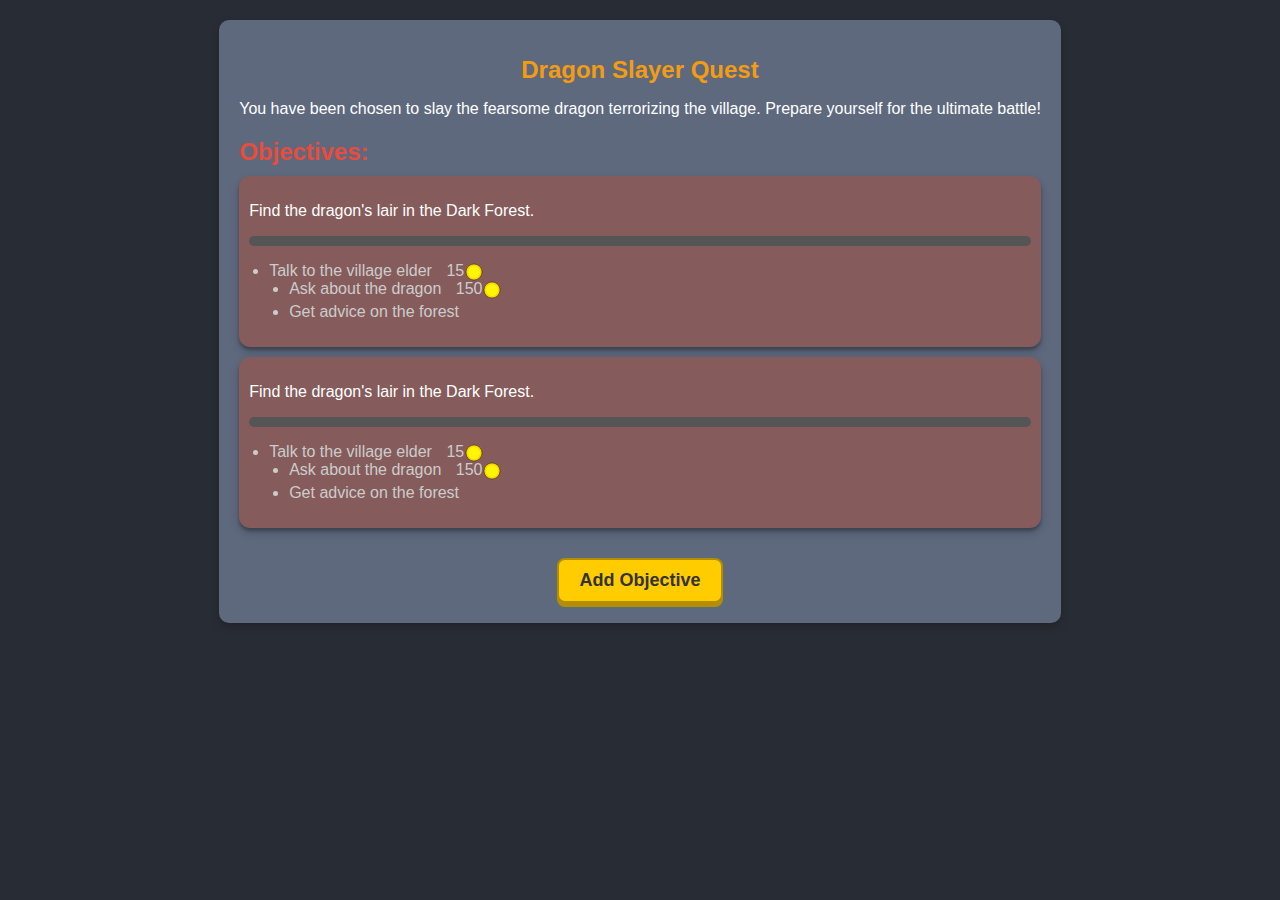
==== index2.html @ 264eb8a0 "partial working add step and sub step in edit mode" ====
<!DOCTYPE html>
<html lang="en">

<head>
  <meta charset="UTF-8">
  <meta name="viewport" content="width=device-width, initial-scale=1.0">
  <title>Game Quest Interface with Progress Bars</title>
  <link rel="stylesheet" href="styles.css">
</head>

<body>
  <div class="quest-container">
    <h1 class="quest-title">Dragon Slayer Quest</h1>
    <p class="quest-description">You have been chosen to slay the fearsome dragon terrorizing the village. Prepare
      yourself for the ultimate battle!</p>

    <div class="objectives">
      <h2>Objectives:</h2>
      <!-- Example HTML snippet for an objective with buttons to add steps and sub-steps -->
      <div class="objective" data-id="1">
        <p class="objective_text" contenteditable="false">Find the dragon's lair in the Dark Forest.</p>
        <div class="menu_container">
          <div class="menu_action">
            <img src="images/hide.svg" alt="Hide" />
            <img src="images/edit.svg" alt="Edit" class="edit-button"/>
            <img src="images/delete.svg" alt="Delete" />
            <img class="drag" src="images/drag.svg" alt="Drag" draggable="false"/>
          </div>
        </div>
        <div class="progress-bar">
          <div class="progress" style="width: 0%;"></div>
        </div>
        <ul class="steps">
          <li class="step" data-id="1-1">
            <span class="step_text" contenteditable="false">Talk to the village elder</span>
            <span class="coin"><span class="coin_number" contenteditable="false">15</span><img class="coin_img" src="images/coin.svg"></span>
            <ul class="sub-steps">
              <li class="sub-step" data-id="1-1-1">
                <span class="sub-step_text" contenteditable="false">Ask about the dragon</span>
                <span class="coin"><span class="coin_number" contenteditable="false">150</span><img class="coin_img" src="images/coin.svg"></span>
              </li>
              <li class="sub-step" data-id="1-1-2">
                <span class="sub-step_text" contenteditable="false">Get advice on the forest</span>
              </li>
            </ul>
            <button class="add-sub-step-button">Add Sub-Step</button>
          </li>
        </ul>
        <button class="add-step-button">Add Step</button>
      </div>
      
      <div class="objective" data-id="1">
        <p class="objective_text" contenteditable="false">Find the dragon's lair in the Dark Forest.</p>
        <div class="menu_container">
          <div class="menu_action">
            <img src="images/hide.svg" alt="Hide" />
            <img src="images/edit.svg" alt="Edit" class="edit-button"/>
            <img src="images/delete.svg" alt="Delete" />
            <img class="drag" src="images/drag.svg" alt="Drag" draggable="false"/>
          </div>
        </div>
        <div class="progress-bar">
          <div class="progress" style="width: 0%;"></div>
        </div>
        <ul class="steps">
          <li class="step" data-id="1-1">
            <span class="step_text" contenteditable="false">Talk to the village elder</span>
            <span class="coin"><span class="coin_number" contenteditable="false">15</span><img class="coin_img" src="images/coin.svg"></span>
            <ul class="sub-steps">
              <li class="sub-step" data-id="1-1-1">
                <span class="sub-step_text" contenteditable="false">Ask about the dragon</span>
                <span class="coin"><span class="coin_number" contenteditable="false">150</span><img class="coin_img" src="images/coin.svg"></span>
              </li>
              <li class="sub-step" data-id="1-1-2">
                <span class="sub-step_text" contenteditable="false">Get advice on the forest</span>
              </li>
            </ul>
            <button class="add-sub-step-button">Add Sub-Step</button>
          </li>
        </ul>
        <button class="add-step-button">Add Step</button>
      </div>


      <!-- Additional objectives here -->

    </div>

    <button class="add-objective-button gamify-button">Add Objective</button>

  </div>

  <script src="scripts/menu_action.js"></script>
  <script src="scripts/script.js"></script>
</body>

</html>
---- styles.css ----
html, body {
    height: 100%;
    margin: 0;
    overflow: auto; /* Allow the body to scroll if content overflows */
}

body {
    font-family: Arial, sans-serif;
    background-color: #282c34;
    color: #ffffff;
    display: flex;
    justify-content: center;
    align-items: flex-start; /* Align items at the top */
    min-height: 100vh; /* Ensure the body covers the full viewport height */
}

.quest-container {
    background-color: #5e697e;
    border-radius: 10px;
    box-shadow: 0 4px 8px rgba(0, 0, 0, 0.2);
/*    width: 400px;*/
    padding: 20px;
    text-align: center;
    box-sizing: border-box; /* Include padding in the total width/height */
    margin: 20px; /* Add some margin to prevent content from touching edges */
}

.quest-title {
    color: #f39c12;
    font-size: 24px;
    margin-bottom: 10px;
}

.quest-description {
    font-size: 16px;
    margin-bottom: 20px;
}

.objectives {
    text-align: left;
    margin-bottom: 20px;
    position: relative;
    /*align-items: center;
    justify-content: center;
    flex-direction: column;*/
}

.objectives h2 {
    color: #e74c3c;
    margin-bottom: 10px;

}


.objective {
    margin-bottom: 20px;

}


.objective {
    box-sizing: border-box;
/*    display: flex;*/
    align-items: center;
    justify-content: center;
    position: relative;
    background: #855c5b;
    border-radius: 3mm;
    margin: 10px 0;
    cursor: grab;
    box-shadow: rgba(0, 0, 0, 0.19) 0px 5px 10px,
      rgba(0, 0, 0, 0.23) 0px 3px 3px;
    transition: margin 0.25s;
    padding:10px;
}

.objective p {
    font-size: 16px;
    color: #ffffff;
}

.menu_action {
    position: absolute;
    top: 5px;
    right: 3px;
    color: rgb(180, 180, 180);
}



.objective.dragging {
    position: absolute;
    left: 50%;
    width: 100%;
    transform: translate(-50%, 0) scale(1.15);
    pointer-events: none;
    z-index: 1000;
}

.drag {
  pointer-events: auto; /* Allows interaction */
  user-select: none; /* Prevents text selection */
  cursor: grab; /* Indicates draggable area */
}

.dragging {
  cursor: grabbing; /* Indicates active dragging */
}


.insert-animation {
    animation: scaleit 0.1s ease-in-out;
}
@keyframes scaleit {
    from {
      transform: translate(-50%, 0) scale(1);
    }
}
.objective.dragging p {
    color: rgb(218, 83, 80);
}
.objective.dragging span {
    color: rgb(214, 104, 103);
}



p, li {
    word-wrap: break-word;
}

.progress-bar {
    background-color: #555;
    border-radius: 5px;
    overflow: hidden;
    height: 10px;
    margin: 5px 0 10px 0;
}

.progress {
    background-color: #27ae60;
    height: 100%;
    width: 0%;
    transition: width 0.3s;
}

.objectives ul {
    list-style-type: disc;
    padding-left: 20px;
    color: #ccc;
}

.objectives li {
    margin-bottom: 5px;
    cursor: pointer; /* Indicate that the item is clickable */
}
/* 
.add-quest-button {
    background-color: #27ae60;
    color: white;
    padding: 10px 20px;
    border: none;
    border-radius: 5px;
    cursor: pointer;
    font-size: 16px;
}

.add-quest-button:hover {
    background-color: #2ecc71;
} */

.dragging {
    opacity: 0.5;
}



.coin{
  margin-left:10px;
}

.coin_img {
  position:absolute;
  width: 20px;
  height: 20px;
}

/* Gamified Button Styles */
/* .add-objective-button,
.add-step-button,
.add-substep-button {
    background-color: #f39c12;
    color: #fff;
    padding: 10px 20px;
    border: none;
    border-radius: 20px;
    cursor: pointer;
    font-size: 16px;
    box-shadow: 0 4px 6px rgba(0, 0, 0, 0.1);
    transition: transform 0.2s, background-color 0.2s;
    display: flex;
    align-items: center;
    justify-content: center;
}

.add-objective-button:hover,
.add-step-button:hover,
.add-substep-button:hover {
    background-color: #e67e22;
    transform: scale(1.05);
}

.add-objective-button:active,
.add-step-button:active,
.add-substep-button:active {
    background-color: #d35400;
    transform: scale(1);
} */

.button-icon {
    margin-right: 8px;
    font-size: 20px;
    vertical-align: middle;
}

.gamify-button {
  background-color: #ffcc00; /* Bright, eye-catching yellow */
  color: #333; /* Dark text color for contrast */
  padding: 10px 20px;
  border: 2px solid #b38f00; /* Slightly darker border */
  border-radius: 8px;
  cursor: pointer;
  font-size: 18px;
  font-weight: bold;
  box-shadow: 0 4px #b38f00; /* 3D effect with shadow */
  transition: transform 0.2s, box-shadow 0.2s;
  margin-top: 10px; /* Add some space above the button */
}

.gamify-button:hover {
  transform: translateY(-3px); /* Lift button on hover */
  box-shadow: 0 8px #b38f00; /* Increase shadow size */
}

.gamify-button:active {
  transform: translateY(2px); /* Press down effect */
  box-shadow: 0 2px #b38f00; /* Reduce shadow */
}

.menu_container {
  position: absolute; /* Position the menu inside the objective */
  top: 10px; /* Distance from the top edge */
  right: 10px; /* Distance from the right edge */
}

.menu_action {
  display: flex;
  align-items: center;
  gap: 8px; /* Space between icons */
  background-color: rgba(255, 255, 255, 0.8); /* Semi-transparent background */
  border-radius: 4px; /* Rounded corners */
  padding: 4px;
  box-shadow: 0 2px 5px rgba(0, 0, 0, 0.3); /* Shadow for depth */
  opacity: 0; /* Hide menu initially */
  transform: translateX(100%); /* Initially hide menu outside view */
  transition: opacity 0.3s, transform 0.3s; /* Smooth transitions */
}

.objective:hover .menu_action {
  opacity: 1; /* Show the menu on hover */
  transform: translateX(0); /* Slide menu into view */
}

.menu_action img {
    width: 24px; /* Size of the icons */
    height: 24px; /* Size of the icons */
    cursor: pointer;
    transition: transform 0.3s, opacity 0.3s; /* Smooth transition for hover effects */

}

.menu_action img:hover {
    transform: scale(1.1); /* Slightly enlarge icon on hover */
    opacity: 0.8; /* Slightly fade icon on hover */
}

.menu_action img:active {
    transform: scale(0.9); /* Slightly shrink icon when clicked */
}

.editable {
  outline: 1px solid #27ae60; /* Outline for editable areas */
  background-color: #444; /* Background color for editing */
  color: #fff; /* Text color for editing */
  padding: 5px; /* Padding for better visibility */
  border-radius: 3px; /* Rounded corners */
}

span[contenteditable="true"] {
  border: 1px dashed #27ae60; /* Dashed border for editable areas */
  padding: 2px 5px;
  border-radius: 3px;
  cursor: text; /* Cursor indicating text input */
}

span[contenteditable="true"]:focus {
  background-color: #555; /* Darker background when focused */
}


.add-step-button,
.add-sub-step-button {
    background-color: #f39c12;
    color: #fff;
    padding: 5px 10px;
    border: none;
    border-radius: 5px;
    cursor: pointer;
    font-size: 14px;
    margin-top: 10px;
}

.add-step-button:hover,
.add-sub-step-button:hover {
    background-color: #e67e22;
}

.add-step-button:active,
.add-sub-step-button:active {
    background-color: #d35400;
}

/* Initially hide the buttons */
.add-step-button,
.add-sub-step-button {
    display: none;
}

/* Show buttons when in edit mode */
.edit-mode .add-step-button,
.edit-mode .add-sub-step-button {
    display: block;
}

/* Make text fields editable in edit mode */
.edit-mode .objective_text,
.edit-mode .step_text,
.edit-mode .sub-step_text,
.edit-mode .coin_number {
    contenteditable: true;
}
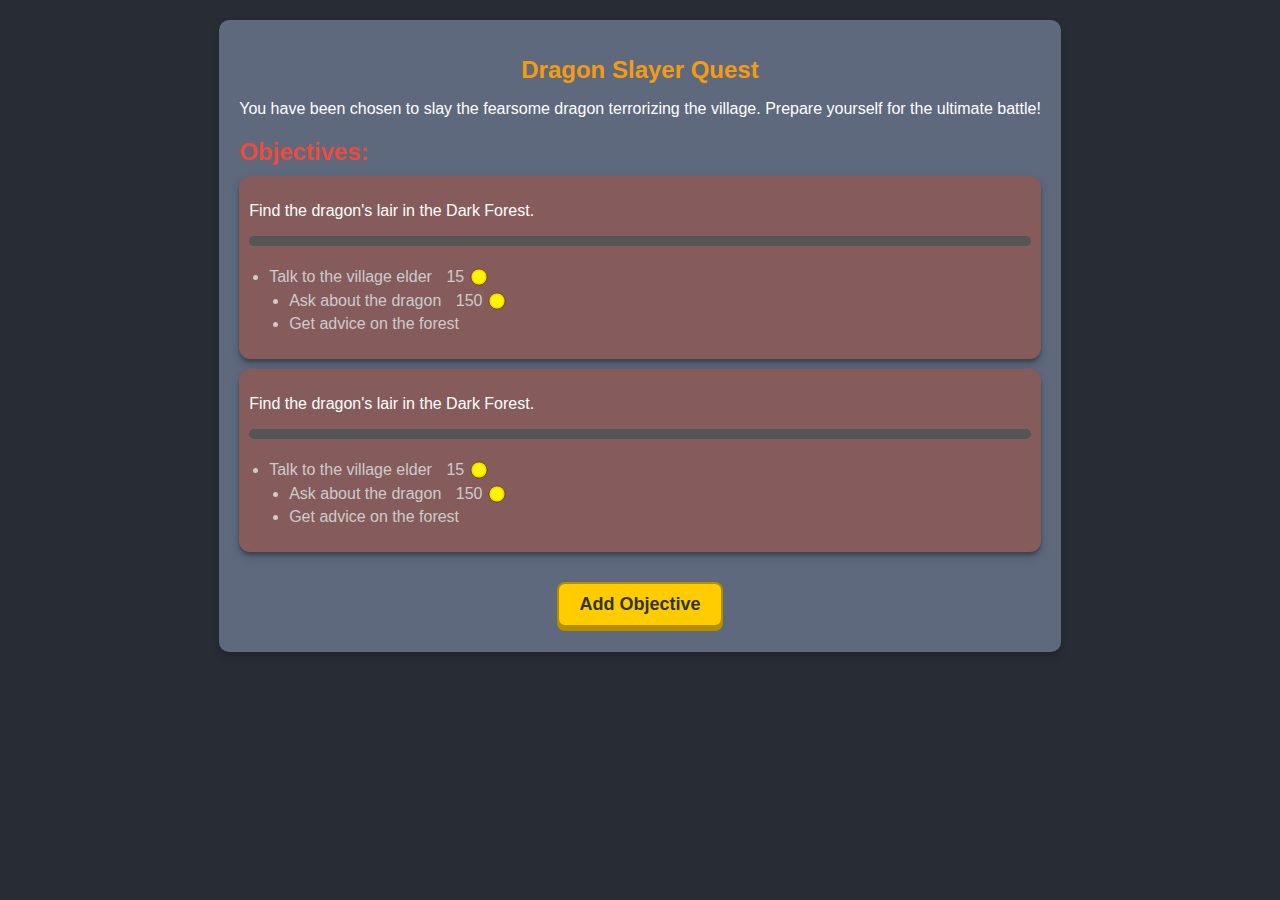
==== commit ace44fc1: "add step working, and delete step as well" ====
--- a/index2.html
+++ b/index2.html
@@ -23,7 +23,7 @@
           <div class="menu_action">
             <img src="images/hide.svg" alt="Hide" />
             <img src="images/edit.svg" alt="Edit" class="edit-button"/>
-            <img src="images/delete.svg" alt="Delete" />
+            <img src="images/delete.svg" class="delete-objective" alt="Delete_objective" />
             <img class="drag" src="images/drag.svg" alt="Drag" draggable="false"/>
           </div>
         </div>
@@ -34,20 +34,26 @@
           <li class="step" data-id="1-1">
             <span class="step_text" contenteditable="false">Talk to the village elder</span>
             <span class="coin"><span class="coin_number" contenteditable="false">15</span><img class="coin_img" src="images/coin.svg"></span>
+            <img src="images/delete.svg" alt="Delete" class="delete-step" />
             <ul class="sub-steps">
               <li class="sub-step" data-id="1-1-1">
                 <span class="sub-step_text" contenteditable="false">Ask about the dragon</span>
                 <span class="coin"><span class="coin_number" contenteditable="false">150</span><img class="coin_img" src="images/coin.svg"></span>
+                <img src="images/delete.svg" alt="Delete" class="delete-sub-step" />
               </li>
               <li class="sub-step" data-id="1-1-2">
                 <span class="sub-step_text" contenteditable="false">Get advice on the forest</span>
+                <img src="images/delete.svg" alt="Delete" class="delete-sub-step" />
               </li>
             </ul>
             <button class="add-sub-step-button">Add Sub-Step</button>
+            
           </li>
         </ul>
         <button class="add-step-button">Add Step</button>
       </div>
+      
+      
       
       <div class="objective" data-id="1">
         <p class="objective_text" contenteditable="false">Find the dragon's lair in the Dark Forest.</p>
@@ -88,9 +94,25 @@
 
     <button class="add-objective-button gamify-button">Add Objective</button>
 
+
+    <div id="confirmation-modal" class="modal">
+      <div class="modal-content">
+          <span class="close-button">&times;</span>
+          <p id="modal-message">Are you sure you want to delete this item?</p>
+          <button id="confirm-button">Yes, Delete</button>
+          <button id="cancel-button">Cancel</button>
+      </div>
+    </div>
+
   </div>
 
+
+  <!-- Confirmation Modal -->
+
+
+
   <script src="scripts/menu_action.js"></script>
+  <script src="scripts/modal.js"></script>
   <script src="scripts/script.js"></script>
 </body>
 
--- a/styles.css
+++ b/styles.css
@@ -180,9 +180,11 @@
 }
 
 .coin_img {
-  position:absolute;
+  position: relative;
   width: 20px;
   height: 20px;
+  top: 5px;
+  left: 5px;
 }
 
 /* Gamified Button Styles */
@@ -349,3 +351,107 @@
 .edit-mode .coin_number {
     contenteditable: true;
 }
+
+
+
+/* Style for delete buttons */
+.delete-step,
+.delete-sub-step {
+    width: 22px;
+    height: 22px;
+    cursor: pointer;
+    margin-left: 10px;
+    display: none; /* Hide by default */
+    top: 5px;
+    position: relative;
+    left: 5px;
+    filter: invert(100%);
+}
+
+/* Show delete buttons only when in edit mode */
+.edit-mode .delete-step,
+.edit-mode .delete-sub-step {
+    display: inline; /* Show in edit mode */
+}
+
+/* Make sure the edit mode applies to the entire objective and its children */
+.edit-mode .objective_text,
+.edit-mode .step_text,
+.edit-mode .sub-step_text,
+.edit-mode .coin_number {
+    outline: 1px solid #27ae60; /* Add an outline to indicate editable state */
+    background-color: #444; /* Background color when editing */
+    color: #fff; /* Text color when editing */
+}
+
+
+
+/* Modal Background */
+.modal {
+  display: none; /* Hidden by default */
+  position: fixed;
+  z-index: 1000; /* Sit on top */
+  left: 0;
+  top: 0;
+  width: 100%; /* Full width */
+  height: 100%; /* Full height */
+  overflow: auto; /* Enable scroll if needed */
+  background-color: rgba(0,0,0,0.4); /* Black w/ opacity */
+}
+
+
+/* Modal content */
+.modal-content {
+    display: inline-block; /* Make the width dynamic based on content */
+    background-color: #5e697e;
+    border-radius: 5px;
+    padding: 20px;
+    text-align: center;
+    box-shadow: 0 4px 8px rgba(0, 0, 0, 0.2);
+    max-width: 80%; /* Optional: Limit the width for very long text */
+    word-wrap: break-word; /* Break long words to fit within the max-width */
+}
+
+
+
+/* Close Button */
+.close-button {
+  color: #aaa;
+  float: right;
+  font-size: 28px;
+  font-weight: bold;
+}
+
+.close-button:hover,
+.close-button:focus {
+  color: black;
+  text-decoration: none;
+  cursor: pointer;
+}
+
+/* Button Styles */
+button {
+  padding: 10px 20px;
+  margin: 5px;
+  border: none;
+  border-radius: 5px;
+  cursor: pointer;
+}
+
+#confirm-button {
+  background-color: #e74c3c; /* Red for delete */
+  color: white;
+}
+
+#cancel-button {
+  background-color: #3498db; /* Blue for cancel */
+  color: white;
+}
+
+#confirm-button:hover {
+  background-color: #c0392b;
+}
+
+#cancel-button:hover {
+  background-color: #2980b9;
+}
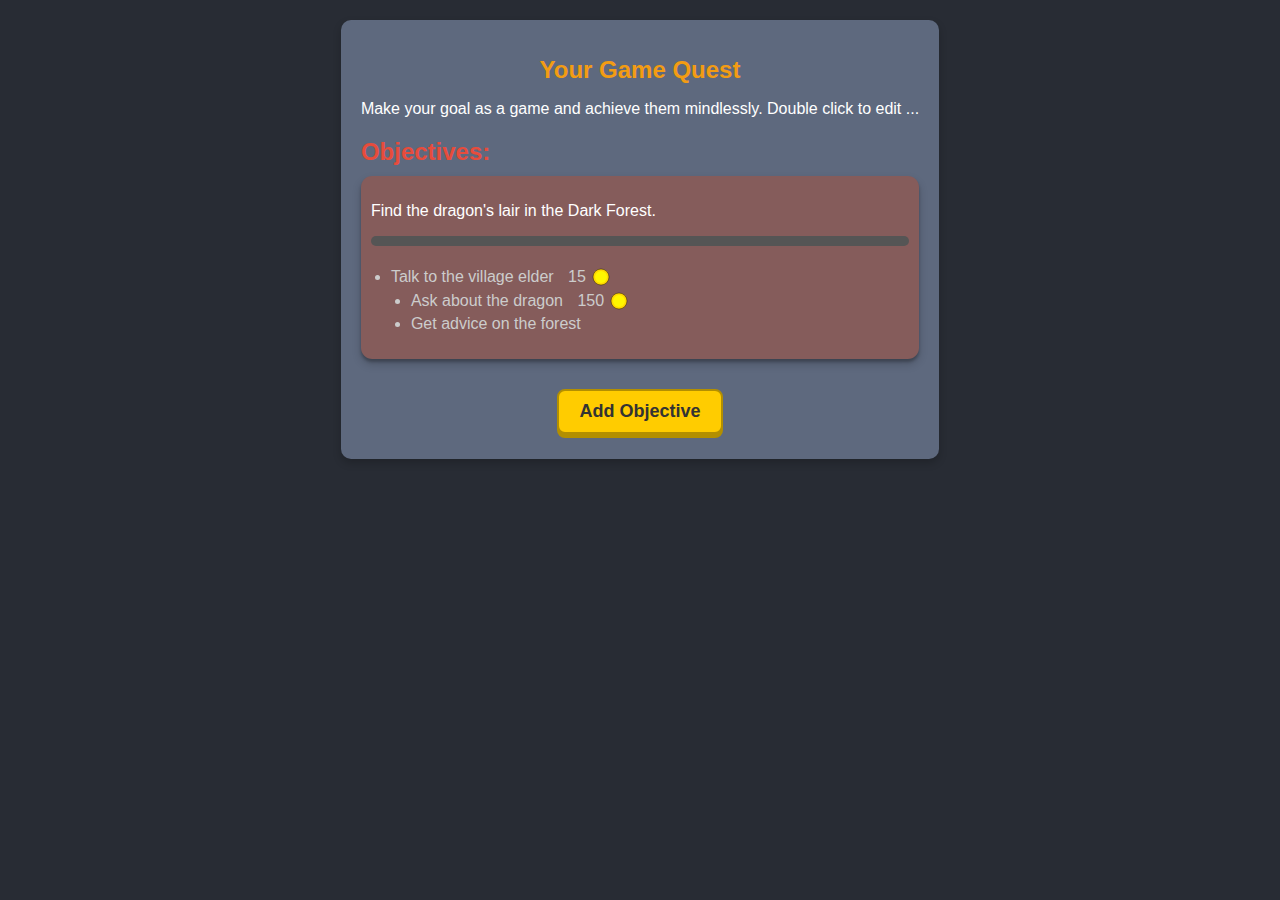
==== commit 227e0caa: "v1.0:fully crud on goals, steps, substeps" ====
--- a/index2.html
+++ b/index2.html
@@ -10,9 +10,8 @@
 
 <body>
   <div class="quest-container">
-    <h1 class="quest-title">Dragon Slayer Quest</h1>
-    <p class="quest-description">You have been chosen to slay the fearsome dragon terrorizing the village. Prepare
-      yourself for the ultimate battle!</p>
+    <h1 class="quest-title" contenteditable="true">Your Game Quest</h1>
+    <p class="quest-description" contenteditable="true">Make your goal as a game and achieve them mindlessly. Double click to edit ...</p>
 
     <div class="objectives">
       <h2>Objectives:</h2>
@@ -21,7 +20,7 @@
         <p class="objective_text" contenteditable="false">Find the dragon's lair in the Dark Forest.</p>
         <div class="menu_container">
           <div class="menu_action">
-            <img src="images/hide.svg" alt="Hide" />
+            <img src="images/hide.svg" alt="Hide" class="toggle-visibility"/>
             <img src="images/edit.svg" alt="Edit" class="edit-button"/>
             <img src="images/delete.svg" class="delete-objective" alt="Delete_objective" />
             <img class="drag" src="images/drag.svg" alt="Drag" draggable="false"/>
@@ -55,37 +54,7 @@
       
       
       
-      <div class="objective" data-id="1">
-        <p class="objective_text" contenteditable="false">Find the dragon's lair in the Dark Forest.</p>
-        <div class="menu_container">
-          <div class="menu_action">
-            <img src="images/hide.svg" alt="Hide" />
-            <img src="images/edit.svg" alt="Edit" class="edit-button"/>
-            <img src="images/delete.svg" alt="Delete" />
-            <img class="drag" src="images/drag.svg" alt="Drag" draggable="false"/>
-          </div>
-        </div>
-        <div class="progress-bar">
-          <div class="progress" style="width: 0%;"></div>
-        </div>
-        <ul class="steps">
-          <li class="step" data-id="1-1">
-            <span class="step_text" contenteditable="false">Talk to the village elder</span>
-            <span class="coin"><span class="coin_number" contenteditable="false">15</span><img class="coin_img" src="images/coin.svg"></span>
-            <ul class="sub-steps">
-              <li class="sub-step" data-id="1-1-1">
-                <span class="sub-step_text" contenteditable="false">Ask about the dragon</span>
-                <span class="coin"><span class="coin_number" contenteditable="false">150</span><img class="coin_img" src="images/coin.svg"></span>
-              </li>
-              <li class="sub-step" data-id="1-1-2">
-                <span class="sub-step_text" contenteditable="false">Get advice on the forest</span>
-              </li>
-            </ul>
-            <button class="add-sub-step-button">Add Sub-Step</button>
-          </li>
-        </ul>
-        <button class="add-step-button">Add Step</button>
-      </div>
+      
 
 
       <!-- Additional objectives here -->
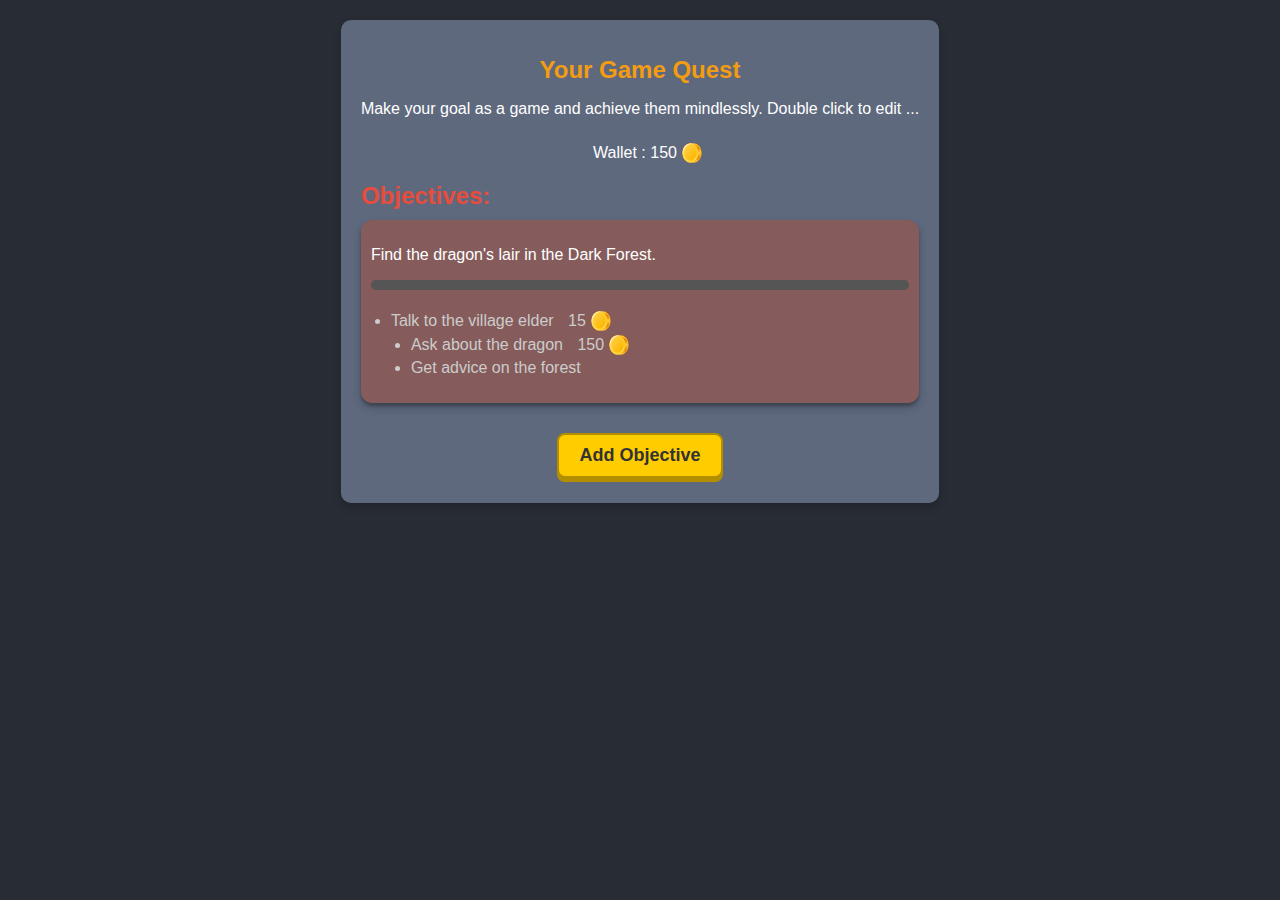
==== commit 5b2956bb: "add coin number steps to wallet" ====
--- a/index2.html
+++ b/index2.html
@@ -12,7 +12,9 @@
   <div class="quest-container">
     <h1 class="quest-title" contenteditable="true">Your Game Quest</h1>
     <p class="quest-description" contenteditable="true">Make your goal as a game and achieve them mindlessly. Double click to edit ...</p>
-
+    <div class="wallet">
+      <span class="coin">Wallet : <span id="total_coin" class="coin_number" contenteditable="false">150</span><img class="coin_img" src="images/coin.svg"></span>
+    </div>
     <div class="objectives">
       <h2>Objectives:</h2>
       <!-- Example HTML snippet for an objective with buttons to add steps and sub-steps -->
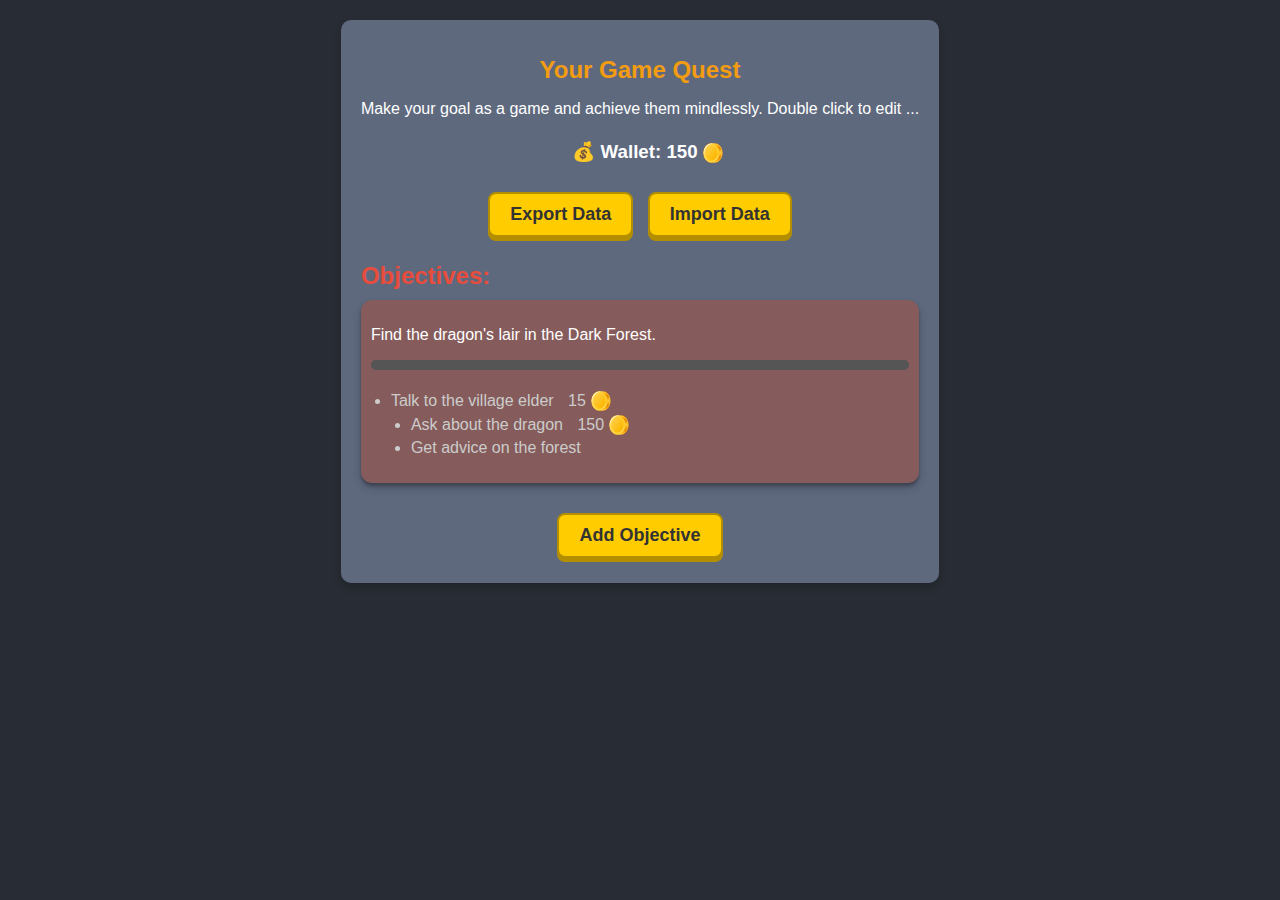
==== commit f9ecde90: "export import data and fix bugs" ====
--- a/index2.html
+++ b/index2.html
@@ -13,8 +13,14 @@
     <h1 class="quest-title" contenteditable="true">Your Game Quest</h1>
     <p class="quest-description" contenteditable="true">Make your goal as a game and achieve them mindlessly. Double click to edit ...</p>
     <div class="wallet">
-      <span class="coin">Wallet : <span id="total_coin" class="coin_number" contenteditable="false">150</span><img class="coin_img" src="images/coin.svg"></span>
+      <h3 class="coin">💰 Wallet: <span id="total_coin" class="coin_number" contenteditable="false">150</span><img class="coin_img" src="images/coin.svg"></h3>
     </div>
+    <div class="data-management">
+      <button id="export-button" class="gamify-button">Export Data</button>
+      <input type="file" id="import-file" style="display: none;" />
+      <button id="import-button" class="gamify-button">Import Data</button>
+    </div>
+    
     <div class="objectives">
       <h2>Objectives:</h2>
       <!-- Example HTML snippet for an objective with buttons to add steps and sub-steps -->
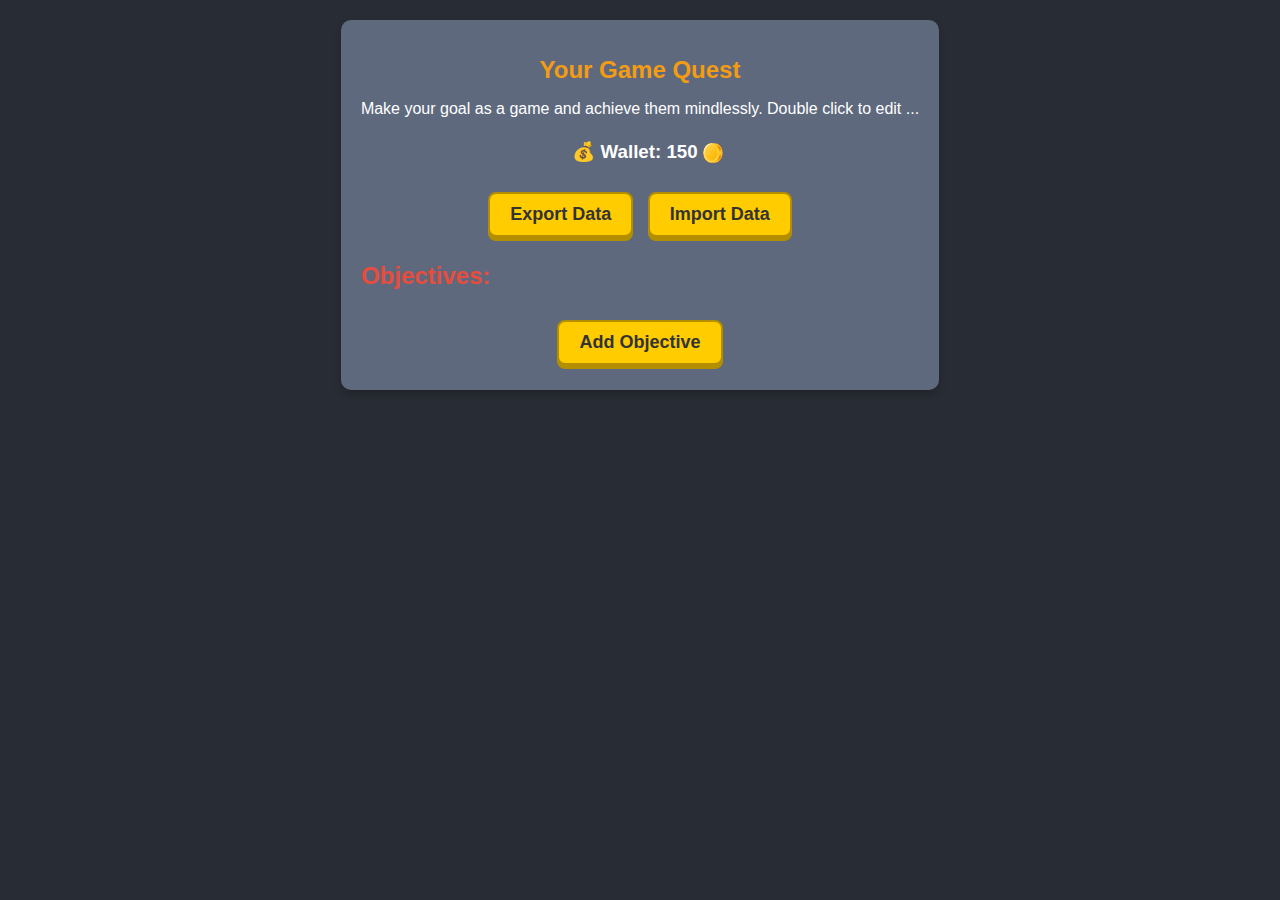
==== commit 8c133c9c: "persist task done" ====
--- a/index2.html
+++ b/index2.html
@@ -24,7 +24,7 @@
     <div class="objectives">
       <h2>Objectives:</h2>
       <!-- Example HTML snippet for an objective with buttons to add steps and sub-steps -->
-      <div class="objective" data-id="1">
+      <!-- <div class="objective" data-id="1">
         <p class="objective_text" contenteditable="false">Find the dragon's lair in the Dark Forest.</p>
         <div class="menu_container">
           <div class="menu_action">
@@ -58,7 +58,7 @@
           </li>
         </ul>
         <button class="add-step-button">Add Step</button>
-      </div>
+      </div> -->
       
       
       
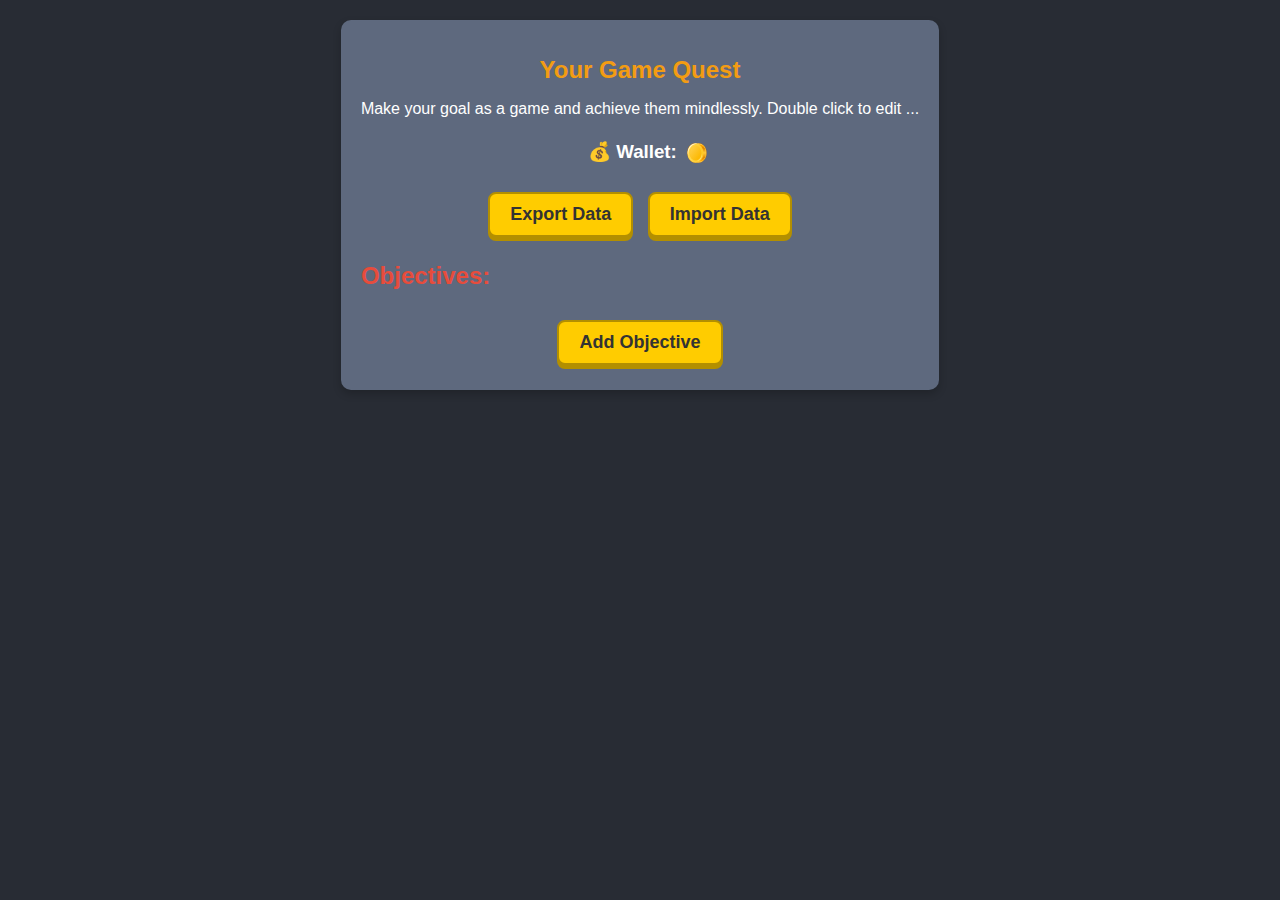
==== commit 87d82e02: "fix bugs on coin" ====
--- a/index2.html
+++ b/index2.html
@@ -13,7 +13,7 @@
     <h1 class="quest-title" contenteditable="true">Your Game Quest</h1>
     <p class="quest-description" contenteditable="true">Make your goal as a game and achieve them mindlessly. Double click to edit ...</p>
     <div class="wallet">
-      <h3 class="coin">💰 Wallet: <span id="total_coin" class="coin_number" contenteditable="false">150</span><img class="coin_img" src="images/coin.svg"></h3>
+      <h3 class="coin">💰 Wallet: <span id="total_coin" class="coin_number" contenteditable="false"></span><img class="coin_img" src="images/coin.svg"></h3>
     </div>
     <div class="data-management">
       <button id="export-button" class="gamify-button">Export Data</button>
@@ -90,7 +90,7 @@
 
   <script src="scripts/menu_action.js"></script>
   <script src="scripts/modal.js"></script>
-  <script src="scripts/script.js"></script>
+  
 </body>
 
 </html>